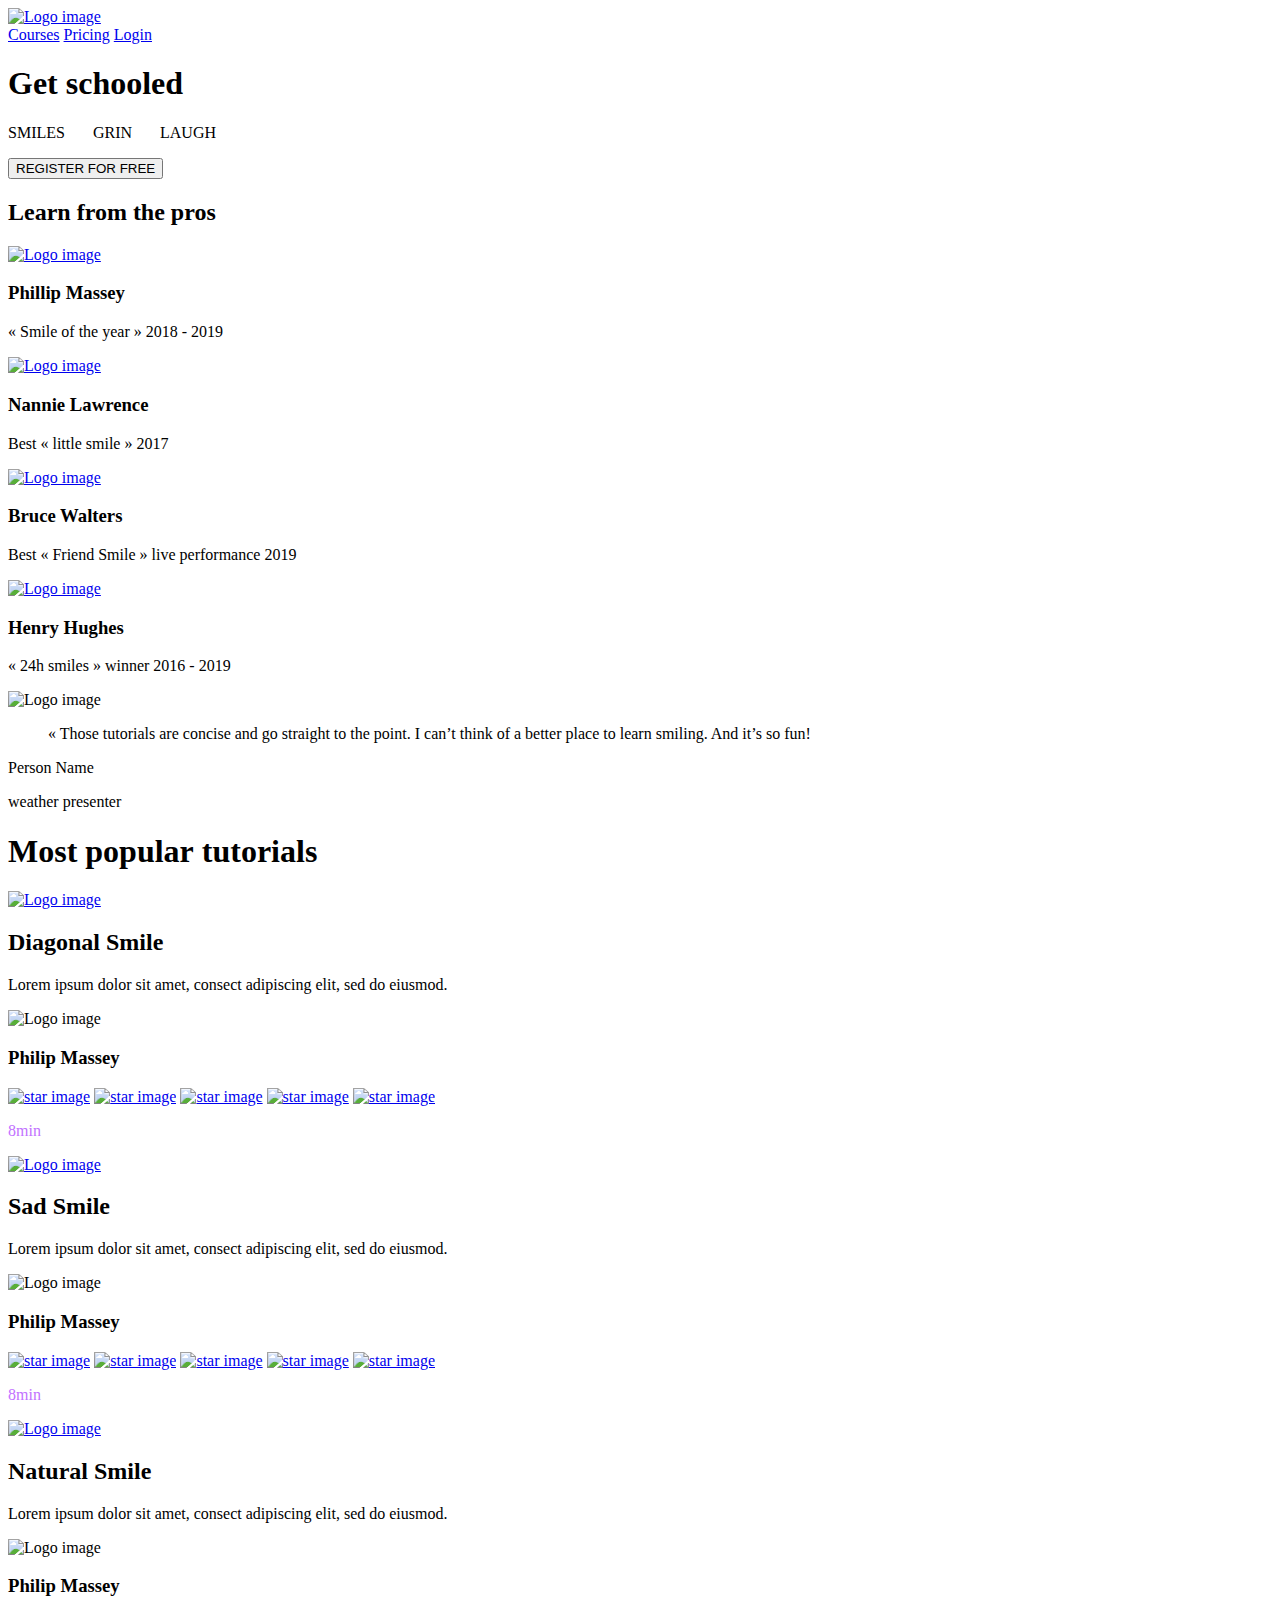
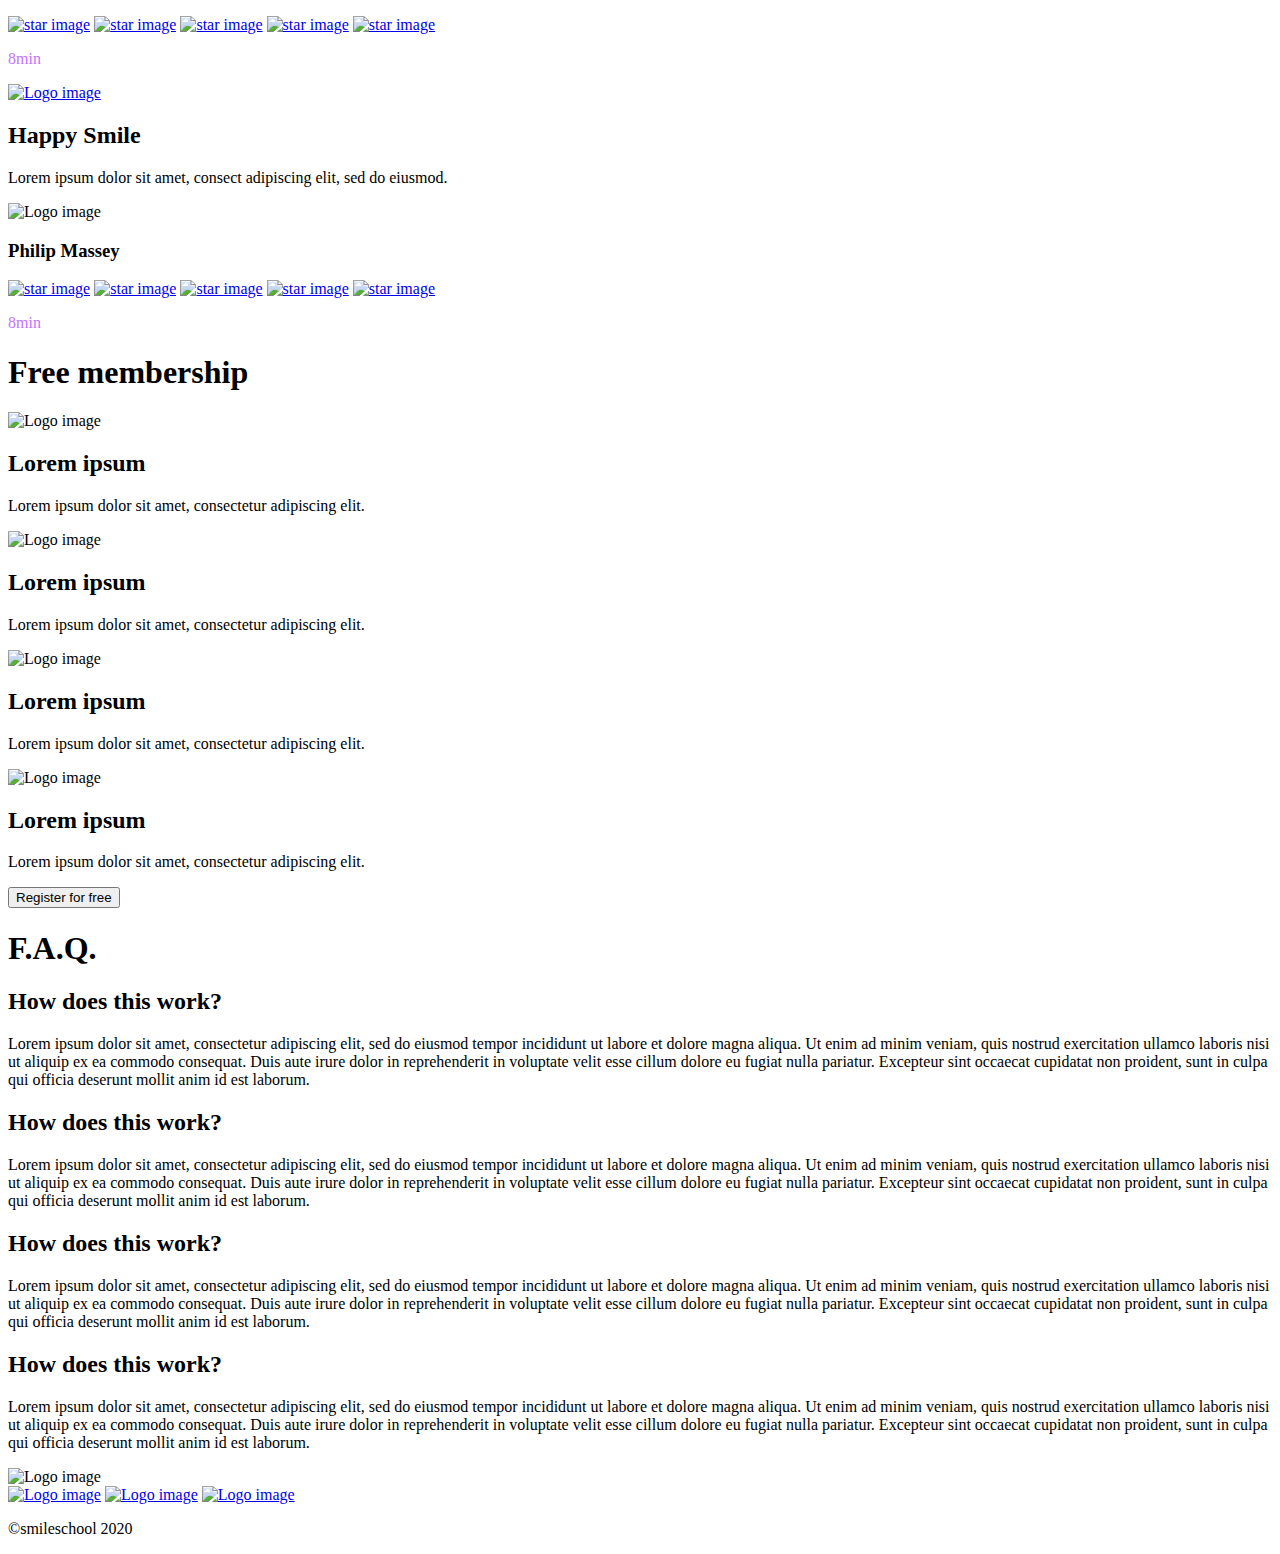
==== css_advanced/index.html @ 34e65c06 "index file for the sculpture for the website" ====
<!DOCTYPE html>
<html>
    <head>
        <link rel="stylesheet" href="styles.css">
    </head>
    <body>
        <div class="imageback">
            <header>
                <div class="headerdiv">
                    <a href="https://www.google.com/"><img src="../css_advanced/logo.png" alt="Logo image" width="300px" height="100px"></a>
                    <div class="headermenu">
                        <a class="headermenuitems" href="https://www.google.com/">Courses</a>
                        <a class="headermenuitems" href="https://www.google.com/">Pricing</a>
                        <a class="headermenuitems" href="https://www.google.com/">Login</a>
                    </div>
                </div>
            </header>
            <main>
                <section class="firstsection">
                    <div class="presentsectiondiv">
                        <h1 class="principaltext">Get schooled</h1>
                        <p class="wordsprincipal">SMILES&nbsp;&nbsp;&nbsp;&nbsp;&nbsp;&nbsp; GRIN&nbsp;&nbsp;&nbsp;&nbsp;&nbsp;&nbsp; LAUGH</p>
                        <button class="registrerbutton">REGISTER FOR FREE</button>
                    </div>
                    <div class="authordiv">
                        <h2 class="sectitle"><strong class="sectitlep">Learn </strong><strong class="sectitletext">from the pros</strong></h2>
                        <div class="authorbox">
                            <div class="authoritem">
                                <a href="https://www.google.com/"><img class='imgRedonda' src="https://img.freepik.com/free-vector/thank-you-lettering_1262-7412.jpg?w=740&t=st=1679335728~exp=1679336328~hmac=2365d4481f0fc7487fefb33d134b2d1ef09700841602d44389084f1da45c3a0d" alt="Logo image" width="100px"></a>
                                <h3 class="authorname">Phillip Massey</h3>
                                <p class="authortext">« Smile of the year » 2018 - 2019</p>
                            </div>
                            <div class="authoritem">
                                <a href="https://www.google.com/"><img class='imgRedonda' src="https://img.freepik.com/free-vector/thank-you-lettering_1262-7412.jpg?w=740&t=st=1679335728~exp=1679336328~hmac=2365d4481f0fc7487fefb33d134b2d1ef09700841602d44389084f1da45c3a0d" alt="Logo image" width="100px"></a>
                                <h3 class="authorname">Nannie Lawrence</h3>
                                <p class="authortext">Best « little smile » 2017</p>
                            </div>
                            <div class="authoritem">
                                <a href="https://www.google.com/"><img class='imgRedonda' src="https://img.freepik.com/free-vector/thank-you-lettering_1262-7412.jpg?w=740&t=st=1679335728~exp=1679336328~hmac=2365d4481f0fc7487fefb33d134b2d1ef09700841602d44389084f1da45c3a0d" alt="Logo image" width="100px"></a>
                                <h3 class="authorname">Bruce Walters</h3>
                                <p class="authortext">Best « Friend Smile » live performance 2019</p>
                            </div>
                            <div class="authoritem">
                                <a href="https://www.google.com/"><img class='imgRedonda' src="https://img.freepik.com/free-vector/thank-you-lettering_1262-7412.jpg?w=740&t=st=1679335728~exp=1679336328~hmac=2365d4481f0fc7487fefb33d134b2d1ef09700841602d44389084f1da45c3a0d" alt="Logo image" width="100px"></a>
                                <h3 class="authorname">Henry Hughes</h3>
                                <p class="authortext">« 24h smiles » winner 2016 - 2019</p>
                            </div>
                        </div>
                    </div>
                </section>
        </div>
            <section class="quotesection">
                <div class="divquote">
                    <img class="imgRedonda" src="https://img.freepik.com/free-vector/thank-you-lettering_1262-7412.jpg?w=740&t=st=1679335728~exp=1679336328~hmac=2365d4481f0fc7487fefb33d134b2d1ef09700841602d44389084f1da45c3a0d" alt="Logo image" width="100px">
                    <div class="quotetext">
                        <blockquote class="parquote">« Those tutorials are concise and go straight to the point. I can’t think of a better place to learn smiling. And it’s so fun!</blockquote>
                        <p class="subtitlequote">Person Name</p>
                        <p class="namequote">weather presenter</p>
                    </div>
                </div>
            </section>
            <section>
                <div class="videosection">
                    <h1 class="titlevideosection">Most<strong class="videosectioncolor">&nbsp;popular&nbsp;</strong>tutorials</h1>
                    <div class="videosectionpoints">
                        <div class="videosectionuniqpoints">
                            <div class="containervideoimage">
                                <a href="https://www.google.com/"><img class="videoimage" src="play.png" alt="Logo image"></a>
                            </div><h2 class="titlevideouniqpoints">Diagonal Smile</h2>
                            <p class="textvideouniqpoints">Lorem ipsum dolor sit amet, consect adipiscing elit, sed do eiusmod.</p>
                            <div class="videoauthorsec">
                                <img class="authorvideosectionimage" src="https://img.freepik.com/free-vector/thank-you-lettering_1262-7412.jpg?w=740&t=st=1679335728~exp=1679336328~hmac=2365d4481f0fc7487fefb33d134b2d1ef09700841602d44389084f1da45c3a0d" alt="Logo image">
                                <h3 class="authornamevideosec">Philip Massey</h3>
                            </div>
                            <div class="valuevideosec">
                                <div>
                                    <a href="https://www.google.com/"><img class="stars" src="./star.png" alt="star image"></a>
                                    <a href="https://www.google.com/"><img class="stars" src="./star.png" alt="star image"></a>
                                    <a href="https://www.google.com/"><img class="stars" src="./star.png" alt="star image"></a>
                                    <a href="https://www.google.com/"><img class="stars" src="./star.png" alt="star image"></a>
                                    <a href="https://www.google.com/"><img class="stars" src="./starout.png" alt="star image"></a>
                                    </div>
                                <p class="stars" style="color: #C271FF;">8min</p>
                            </div>
                        </div>
                        <div class="videosectionuniqpoints">
                            <div class="containervideoimage">
                                <a href="https://www.google.com/"><img class="videoimage" src="play.png" alt="Logo image"></a>
                            </div><h2 class="titlevideouniqpoints">Sad Smile</h2>
                            <p class="textvideouniqpoints">Lorem ipsum dolor sit amet, consect adipiscing elit, sed do eiusmod.</p>
                            <div class="videoauthorsec">
                                <img class="authorvideosectionimage" src="https://img.freepik.com/free-vector/thank-you-lettering_1262-7412.jpg?w=740&t=st=1679335728~exp=1679336328~hmac=2365d4481f0fc7487fefb33d134b2d1ef09700841602d44389084f1da45c3a0d" alt="Logo image">
                                <h3 class="authornamevideosec">Philip Massey</h3>
                            </div>
                            <div class="valuevideosec">
                                <div>
                                    <a href="https://www.google.com/"><img class="stars" src="./star.png" alt="star image"></a>
                                    <a href="https://www.google.com/"><img class="stars" src="./star.png" alt="star image"></a>
                                    <a href="https://www.google.com/"><img class="stars" src="./star.png" alt="star image"></a>
                                    <a href="https://www.google.com/"><img class="stars" src="./star.png" alt="star image"></a>
                                    <a href="https://www.google.com/"><img class="stars" src="./starout.png" alt="star image"></a>
                                </div>
                                <p class="stars" style="color: #C271FF;">8min</p>
                            </div>
                        </div>
                        <div class="videosectionuniqpoints">
                            <div class="containervideoimage">
                                <a href="https://www.google.com/"><img class="videoimage" src="play.png" alt="Logo image"></a>
                            </div><h2 class="titlevideouniqpoints">Natural Smile</h2>
                            <p class="textvideouniqpoints">Lorem ipsum dolor sit amet, consect adipiscing elit, sed do eiusmod.</p>
                            <div class="videoauthorsec">
                                <img class="authorvideosectionimage" src="https://img.freepik.com/free-vector/thank-you-lettering_1262-7412.jpg?w=740&t=st=1679335728~exp=1679336328~hmac=2365d4481f0fc7487fefb33d134b2d1ef09700841602d44389084f1da45c3a0d" alt="Logo image">
                                <h3 class="authornamevideosec">Philip Massey</h3>
                            </div>
                            <div class="valuevideosec">
                                <div>
                                    <a href="https://www.google.com/"><img class="stars" src="./star.png" alt="star image"></a>
                                    <a href="https://www.google.com/"><img class="stars" src="./star.png" alt="star image"></a>
                                    <a href="https://www.google.com/"><img class="stars" src="./star.png" alt="star image"></a>
                                    <a href="https://www.google.com/"><img class="stars" src="./star.png" alt="star image"></a>
                                    <a href="https://www.google.com/"><img class="stars" src="./starout.png" alt="star image"></a>
                                </div>
                                <p class="stars" style="color: #C271FF;">8min</p>
                            </div>
                        </div>
                        <div class="videosectionuniqpoints">
                            <div class="containervideoimage">
                                <a href="https://www.google.com/"><img class="videoimage" src="play.png" alt="Logo image"></a>
                            </div>
                            <h2 class="titlevideouniqpoints">Happy Smile</h2>
                            <p class="textvideouniqpoints">Lorem ipsum dolor sit amet, consect adipiscing elit, sed do eiusmod.</p>
                            <div class="videoauthorsec">
                                <img class="authorvideosectionimage" src="https://img.freepik.com/free-vector/thank-you-lettering_1262-7412.jpg?w=740&t=st=1679335728~exp=1679336328~hmac=2365d4481f0fc7487fefb33d134b2d1ef09700841602d44389084f1da45c3a0d" alt="Logo image">
                                <h3 class="authornamevideosec">Philip Massey</h3>
                            </div>
                            <div class="valuevideosec">
                                <div>
                                    <a href="https://www.google.com/"><img class="stars" src="./star.png" alt="star image"></a>
                                    <a href="https://www.google.com/"><img class="stars" src="./star.png" alt="star image"></a>
                                    <a href="https://www.google.com/"><img class="stars" src="./star.png" alt="star image"></a>
                                    <a href="https://www.google.com/"><img class="stars" src="./star.png" alt="star image"></a>
                                    <a href="https://www.google.com/"><img class="stars" src="./starout.png" alt="star image"></a>
                                </div>
                                <p class="stars" style="color: #C271FF;">8min</p>
                            </div>
                        </div>
                    </div>
                </div>
            </section>
            <section class="membershipsection">
                <h1 class="titlemember"><strong class="titlememberpro">Free&nbsp;</strong>membership</h1>
                <div class="membershipoptions">
                    <div class="divface">
                        <img class="faceimage" src="face.png" alt="Logo image">
                        <h2 class="titleface">Lorem ipsum</h2>
                        <p class="textface">Lorem ipsum dolor sit amet, consectetur adipiscing elit.</p>
                    </div>
                    <div class="divface">
                        <img class="faceimage" src="face.png" alt="Logo image">
                        <h2 class="titleface">Lorem ipsum</h2>
                        <p class="textface">Lorem ipsum dolor sit amet, consectetur adipiscing elit.</p>
                    </div>
                    <div class="divface">
                        <img class="faceimage" src="face.png" alt="Logo image">
                        <h2 class="titleface">Lorem ipsum</h2>
                        <p class="textface">Lorem ipsum dolor sit amet, consectetur adipiscing elit.</p>
                    </div>
                    <div class="divface">
                        <img class="faceimage" src="face.png" alt="Logo image">
                        <h2 class="titleface">Lorem ipsum</h2>
                        <p class="textface">Lorem ipsum dolor sit amet, consectetur adipiscing elit.</p>
                    </div>
                </div>
                <div class="divbuttonmembership">
                    <button class="buttonmembership">Register for free</button>
                </div>
            </section>
            <section class="faqsection">
                <h1 class="titlefaq">F.A.Q.</h1>
                <div class="subfaqsection">
                    <div class="twofaqsec">
                        <div>
                            <h2 class="titlefaqquestion">How does this work?</h2>
                            <p class="textfaqquestion">Lorem ipsum dolor sit amet, consectetur adipiscing elit, sed do eiusmod tempor incididunt ut labore et dolore magna aliqua. Ut enim ad minim veniam, quis nostrud exercitation ullamco laboris nisi ut aliquip ex ea commodo consequat. Duis aute irure dolor in reprehenderit in voluptate velit esse cillum dolore eu fugiat nulla pariatur. Excepteur sint occaecat cupidatat non proident, sunt in culpa qui officia deserunt mollit anim id est laborum.</p>
                        </div>
                        <div>
                            <h2 class="titlefaqquestion">How does this work?</h2>
                            <p class="textfaqquestion">Lorem ipsum dolor sit amet, consectetur adipiscing elit, sed do eiusmod tempor incididunt ut labore et dolore magna aliqua. Ut enim ad minim veniam, quis nostrud exercitation ullamco laboris nisi ut aliquip ex ea commodo consequat. Duis aute irure dolor in reprehenderit in voluptate velit esse cillum dolore eu fugiat nulla pariatur. Excepteur sint occaecat cupidatat non proident, sunt in culpa qui officia deserunt mollit anim id est laborum.</p>
                        </div>
                    </div>
                    <div class="twofaqsec">
                        <div>
                            <h2 class="titlefaqquestion">How does this work?</h2>
                            <p class="textfaqquestion">Lorem ipsum dolor sit amet, consectetur adipiscing elit, sed do eiusmod tempor incididunt ut labore et dolore magna aliqua. Ut enim ad minim veniam, quis nostrud exercitation ullamco laboris nisi ut aliquip ex ea commodo consequat. Duis aute irure dolor in reprehenderit in voluptate velit esse cillum dolore eu fugiat nulla pariatur. Excepteur sint occaecat cupidatat non proident, sunt in culpa qui officia deserunt mollit anim id est laborum.</p>
                        </div>
                        <div>
                            <h2 class="titlefaqquestion">How does this work?</h2>
                            <p class="textfaqquestion">Lorem ipsum dolor sit amet, consectetur adipiscing elit, sed do eiusmod tempor incididunt ut labore et dolore magna aliqua. Ut enim ad minim veniam, quis nostrud exercitation ullamco laboris nisi ut aliquip ex ea commodo consequat. Duis aute irure dolor in reprehenderit in voluptate velit esse cillum dolore eu fugiat nulla pariatur. Excepteur sint occaecat cupidatat non proident, sunt in culpa qui officia deserunt mollit anim id est laborum.</p>
                        </div>
                    </div>
                </div>
            </section>
        </main>
        <footer>
            <div>
                <div class="imagesfooter">
                    <div>
                        <img class="logofooter" src="logo.png" alt="Logo image">
                    </div>
                    <div class="mediadivfooter">
                        <a href="https://www.google.com/"><img class="mediafooter" src="facebook.png" alt="Logo image"></a>
                        <a href="https://www.google.com/"><img class="mediafooter" src="twiter.png" alt="Logo image"></a>
                        <a href="https://www.google.com/"><img class="mediafooter" src="instagram.png" alt="Logo image"></a>
                    </div>
                </div>
                <p class="textfooter">©smileschool 2020</p>
            </div>
        </footer>
    </body>
</html>
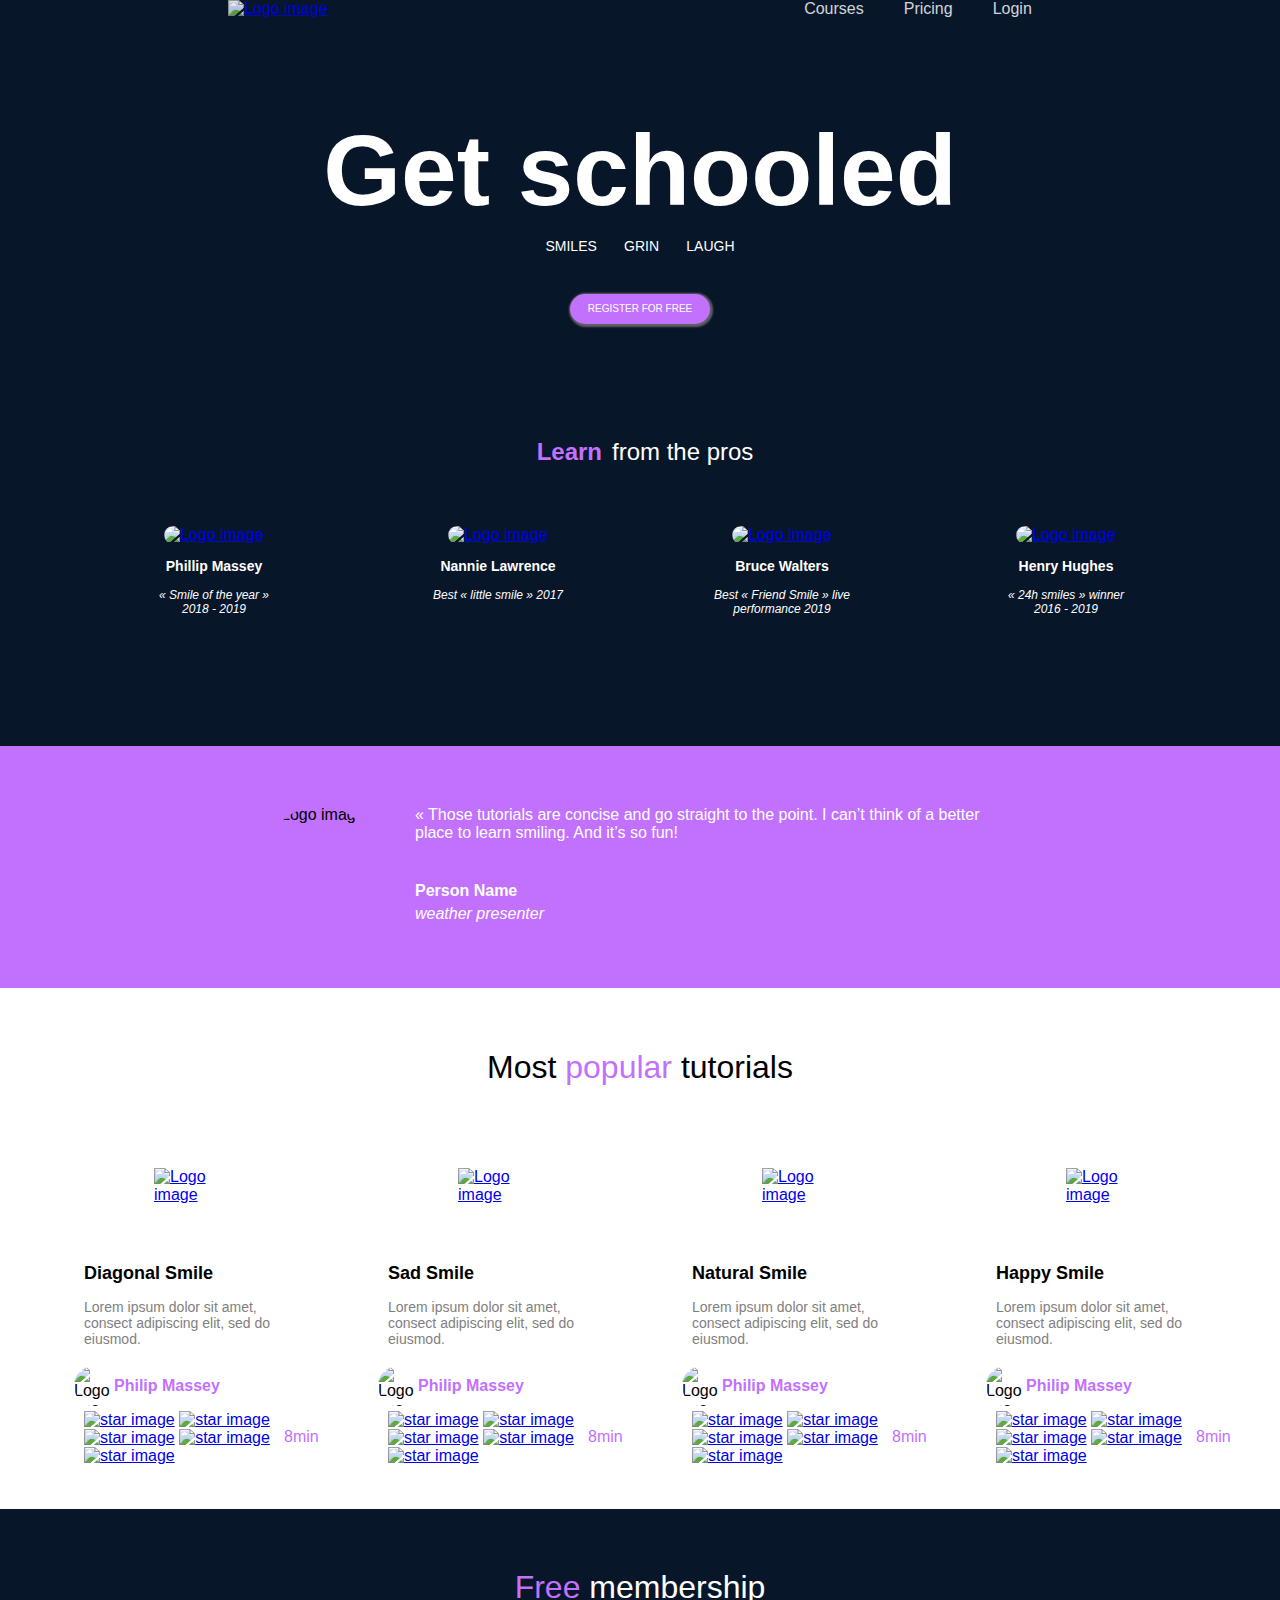
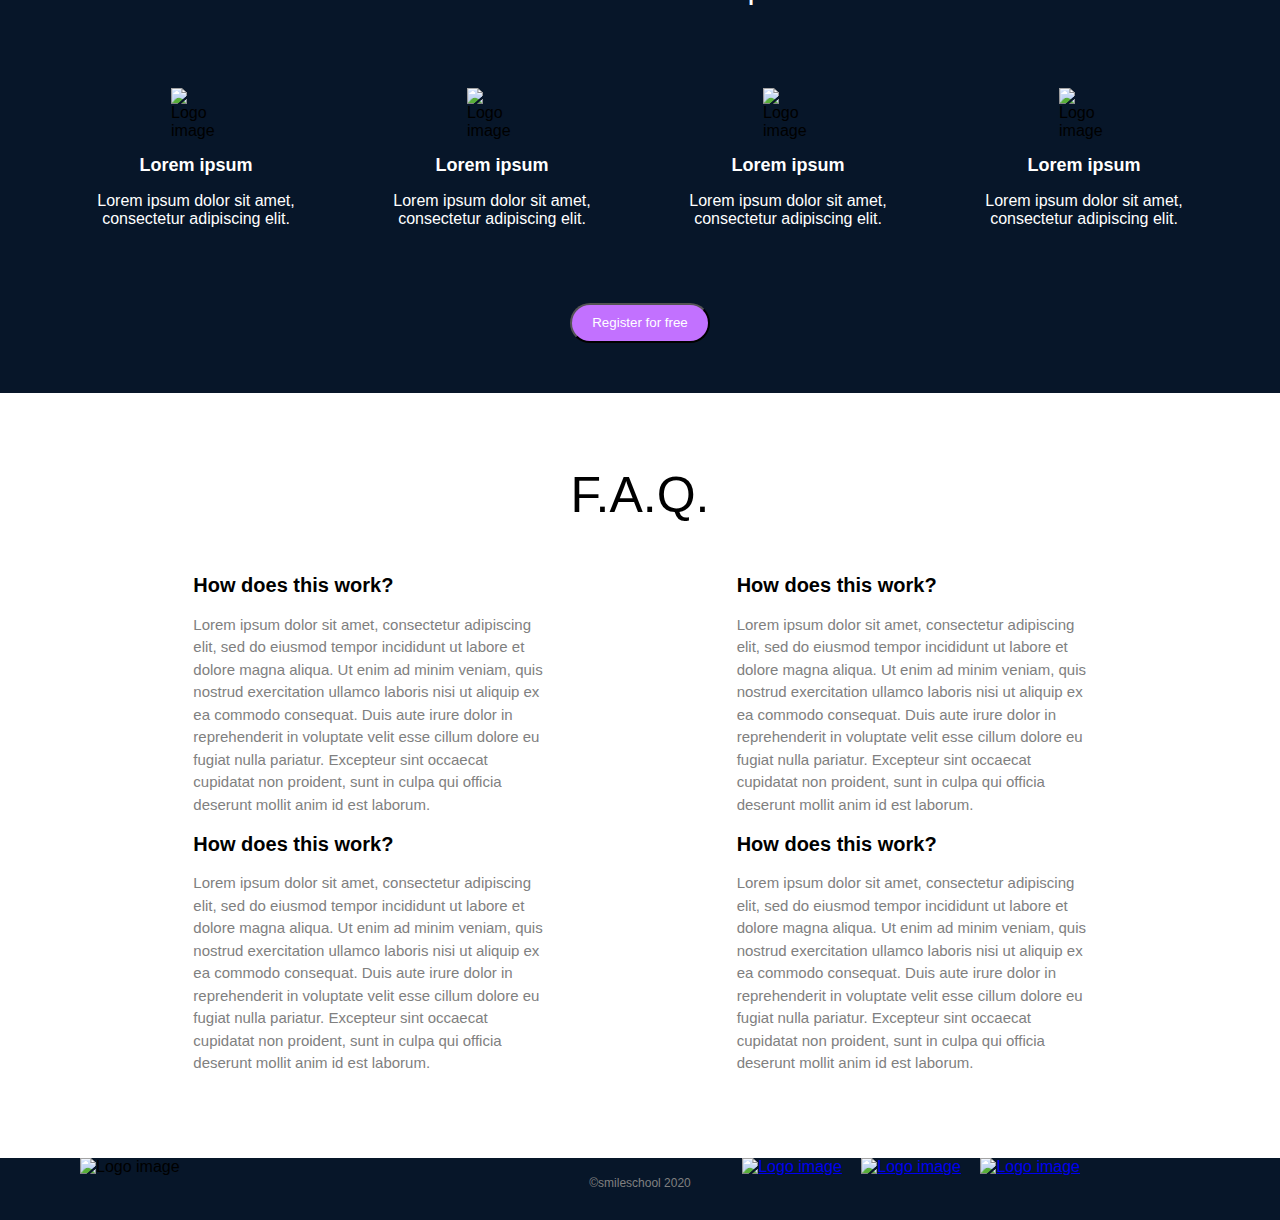
==== commit f6f3032d: "Done" ====
--- a/css_advanced/index.html
+++ b/css_advanced/index.html
@@ -26,22 +26,22 @@
                         <h2 class="sectitle"><strong class="sectitlep">Learn </strong><strong class="sectitletext">from the pros</strong></h2>
                         <div class="authorbox">
                             <div class="authoritem">
-                                <a href="https://www.google.com/"><img class='imgRedonda' src="https://img.freepik.com/free-vector/thank-you-lettering_1262-7412.jpg?w=740&t=st=1679335728~exp=1679336328~hmac=2365d4481f0fc7487fefb33d134b2d1ef09700841602d44389084f1da45c3a0d" alt="Logo image" width="100px"></a>
+                                <a href="https://www.google.com/"><img class='imgRedonda' src="https://media.istockphoto.com/id/1371547852/photo/hello-and-welcome-written-white-lightbox-sitting-on-blue-background.jpg?s=612x612&w=0&k=20&c=yHoWPj8ku6gylmAngW2QSgHY-gNaaO5baG-ozYWZq1c=" alt="Logo image" width="100px"></a>
                                 <h3 class="authorname">Phillip Massey</h3>
                                 <p class="authortext">« Smile of the year » 2018 - 2019</p>
                             </div>
                             <div class="authoritem">
-                                <a href="https://www.google.com/"><img class='imgRedonda' src="https://img.freepik.com/free-vector/thank-you-lettering_1262-7412.jpg?w=740&t=st=1679335728~exp=1679336328~hmac=2365d4481f0fc7487fefb33d134b2d1ef09700841602d44389084f1da45c3a0d" alt="Logo image" width="100px"></a>
+                                <a href="https://www.google.com/"><img class='imgRedonda' src="https://media.istockphoto.com/id/1371547852/photo/hello-and-welcome-written-white-lightbox-sitting-on-blue-background.jpg?s=612x612&w=0&k=20&c=yHoWPj8ku6gylmAngW2QSgHY-gNaaO5baG-ozYWZq1c=" alt="Logo image" width="100px"></a>
                                 <h3 class="authorname">Nannie Lawrence</h3>
                                 <p class="authortext">Best « little smile » 2017</p>
                             </div>
                             <div class="authoritem">
-                                <a href="https://www.google.com/"><img class='imgRedonda' src="https://img.freepik.com/free-vector/thank-you-lettering_1262-7412.jpg?w=740&t=st=1679335728~exp=1679336328~hmac=2365d4481f0fc7487fefb33d134b2d1ef09700841602d44389084f1da45c3a0d" alt="Logo image" width="100px"></a>
+                                <a href="https://www.google.com/"><img class='imgRedonda' src="https://media.istockphoto.com/id/1371547852/photo/hello-and-welcome-written-white-lightbox-sitting-on-blue-background.jpg?s=612x612&w=0&k=20&c=yHoWPj8ku6gylmAngW2QSgHY-gNaaO5baG-ozYWZq1c=" alt="Logo image" width="100px"></a>
                                 <h3 class="authorname">Bruce Walters</h3>
                                 <p class="authortext">Best « Friend Smile » live performance 2019</p>
                             </div>
                             <div class="authoritem">
-                                <a href="https://www.google.com/"><img class='imgRedonda' src="https://img.freepik.com/free-vector/thank-you-lettering_1262-7412.jpg?w=740&t=st=1679335728~exp=1679336328~hmac=2365d4481f0fc7487fefb33d134b2d1ef09700841602d44389084f1da45c3a0d" alt="Logo image" width="100px"></a>
+                                <a href="https://www.google.com/"><img class='imgRedonda' src="https://media.istockphoto.com/id/1371547852/photo/hello-and-welcome-written-white-lightbox-sitting-on-blue-background.jpg?s=612x612&w=0&k=20&c=yHoWPj8ku6gylmAngW2QSgHY-gNaaO5baG-ozYWZq1c=" alt="Logo image" width="100px"></a>
                                 <h3 class="authorname">Henry Hughes</h3>
                                 <p class="authortext">« 24h smiles » winner 2016 - 2019</p>
                             </div>
@@ -51,7 +51,7 @@
         </div>
             <section class="quotesection">
                 <div class="divquote">
-                    <img class="imgRedonda" src="https://img.freepik.com/free-vector/thank-you-lettering_1262-7412.jpg?w=740&t=st=1679335728~exp=1679336328~hmac=2365d4481f0fc7487fefb33d134b2d1ef09700841602d44389084f1da45c3a0d" alt="Logo image" width="100px">
+                    <img class="imgRedonda" src="https://media.istockphoto.com/id/1371547852/photo/hello-and-welcome-written-white-lightbox-sitting-on-blue-background.jpg?s=612x612&w=0&k=20&c=yHoWPj8ku6gylmAngW2QSgHY-gNaaO5baG-ozYWZq1c=" alt="Logo image" width="100px">
                     <div class="quotetext">
                         <blockquote class="parquote">« Those tutorials are concise and go straight to the point. I can’t think of a better place to learn smiling. And it’s so fun!</blockquote>
                         <p class="subtitlequote">Person Name</p>
@@ -69,7 +69,7 @@
                             </div><h2 class="titlevideouniqpoints">Diagonal Smile</h2>
                             <p class="textvideouniqpoints">Lorem ipsum dolor sit amet, consect adipiscing elit, sed do eiusmod.</p>
                             <div class="videoauthorsec">
-                                <img class="authorvideosectionimage" src="https://img.freepik.com/free-vector/thank-you-lettering_1262-7412.jpg?w=740&t=st=1679335728~exp=1679336328~hmac=2365d4481f0fc7487fefb33d134b2d1ef09700841602d44389084f1da45c3a0d" alt="Logo image">
+                                <img class="authorvideosectionimage" src="https://media.istockphoto.com/id/1371547852/photo/hello-and-welcome-written-white-lightbox-sitting-on-blue-background.jpg?s=612x612&w=0&k=20&c=yHoWPj8ku6gylmAngW2QSgHY-gNaaO5baG-ozYWZq1c=" alt="Logo image">
                                 <h3 class="authornamevideosec">Philip Massey</h3>
                             </div>
                             <div class="valuevideosec">
@@ -89,7 +89,7 @@
                             </div><h2 class="titlevideouniqpoints">Sad Smile</h2>
                             <p class="textvideouniqpoints">Lorem ipsum dolor sit amet, consect adipiscing elit, sed do eiusmod.</p>
                             <div class="videoauthorsec">
-                                <img class="authorvideosectionimage" src="https://img.freepik.com/free-vector/thank-you-lettering_1262-7412.jpg?w=740&t=st=1679335728~exp=1679336328~hmac=2365d4481f0fc7487fefb33d134b2d1ef09700841602d44389084f1da45c3a0d" alt="Logo image">
+                                <img class="authorvideosectionimage" src="https://media.istockphoto.com/id/1371547852/photo/hello-and-welcome-written-white-lightbox-sitting-on-blue-background.jpg?s=612x612&w=0&k=20&c=yHoWPj8ku6gylmAngW2QSgHY-gNaaO5baG-ozYWZq1c=" alt="Logo image">
                                 <h3 class="authornamevideosec">Philip Massey</h3>
                             </div>
                             <div class="valuevideosec">
@@ -109,7 +109,7 @@
                             </div><h2 class="titlevideouniqpoints">Natural Smile</h2>
                             <p class="textvideouniqpoints">Lorem ipsum dolor sit amet, consect adipiscing elit, sed do eiusmod.</p>
                             <div class="videoauthorsec">
-                                <img class="authorvideosectionimage" src="https://img.freepik.com/free-vector/thank-you-lettering_1262-7412.jpg?w=740&t=st=1679335728~exp=1679336328~hmac=2365d4481f0fc7487fefb33d134b2d1ef09700841602d44389084f1da45c3a0d" alt="Logo image">
+                                <img class="authorvideosectionimage" src="https://media.istockphoto.com/id/1371547852/photo/hello-and-welcome-written-white-lightbox-sitting-on-blue-background.jpg?s=612x612&w=0&k=20&c=yHoWPj8ku6gylmAngW2QSgHY-gNaaO5baG-ozYWZq1c=" alt="Logo image">
                                 <h3 class="authornamevideosec">Philip Massey</h3>
                             </div>
                             <div class="valuevideosec">
@@ -130,7 +130,7 @@
                             <h2 class="titlevideouniqpoints">Happy Smile</h2>
                             <p class="textvideouniqpoints">Lorem ipsum dolor sit amet, consect adipiscing elit, sed do eiusmod.</p>
                             <div class="videoauthorsec">
-                                <img class="authorvideosectionimage" src="https://img.freepik.com/free-vector/thank-you-lettering_1262-7412.jpg?w=740&t=st=1679335728~exp=1679336328~hmac=2365d4481f0fc7487fefb33d134b2d1ef09700841602d44389084f1da45c3a0d" alt="Logo image">
+                                <img class="authorvideosectionimage" src="https://media.istockphoto.com/id/1371547852/photo/hello-and-welcome-written-white-lightbox-sitting-on-blue-background.jpg?s=612x612&w=0&k=20&c=yHoWPj8ku6gylmAngW2QSgHY-gNaaO5baG-ozYWZq1c=" alt="Logo image">
                                 <h3 class="authornamevideosec">Philip Massey</h3>
                             </div>
                             <div class="valuevideosec">
--- a/css_advanced/styles.css
+++ b/css_advanced/styles.css
@@ -0,0 +1,386 @@
+body {
+    margin: 0px;
+    font-family: 'Trebuchet MS', 'Lucida Sans Unicode', 'Lucida Grande', 'Lucida Sans', Arial, sans-serif;
+}
+
+
+/* Header sec */
+
+.headerdiv {
+    background-color: transparent;
+    opacity: 90%;
+    display: flex;
+    justify-content: space-around;
+}
+
+.headermenu {
+    background-color: transparent;
+    opacity: 90%;
+    display: flex;
+    align-items: center;
+}
+
+.headermenuitems {
+    padding: 0px 20px;
+    text-decoration: none;
+    color: white;
+}
+
+.imageback {
+    background: url(Background.png);
+    background-size: cover;
+    background-position: center center;
+    background-repeat: no-repeat;
+    background-color: #071629;
+}
+
+/* Presentation sec, title and register*/
+
+.firstsection {
+    background-image: linear-gradient(to top, #071629, transparent);
+}
+
+.presentsectiondiv {
+    height: 400px;
+    width: 100%;
+    display: flex;
+    justify-content: center;
+    flex-direction: column;
+    align-items: center;
+}
+
+.principaltext {
+    font-size: 100px;
+    margin: 0px;
+    color: white;
+}
+
+.registrerbutton {
+    font-size: 10px;
+    border-radius: 20px;
+    border-color: transparent;
+    box-shadow: 1px 1px 2px 2px rgb(98, 97, 97);
+    width: 140px;
+    height: 30px;
+    background-color: #C271FF;
+    color: white;
+}
+
+.wordsprincipal {
+    padding: 10px 0px 40px 0px;
+    color: white;
+    margin: 0px;
+    font-size: 14px;
+}
+
+
+/*Presentation sec, Authors*/
+
+.sectitle {
+    display: flex;
+    text-indent: 10px;
+    justify-content: center;
+    color: white;
+}
+
+.sectitlep {
+    color: #C271FF;
+}
+
+.sectitletext {
+    font-weight: 100;
+}
+
+.authordiv {
+    display: flex;
+    justify-content: center;
+    flex-direction: column;
+}
+
+
+.authorbox {
+    display: flex;
+    justify-content: space-evenly;
+    
+}
+
+.authoritem {
+    height:220px;
+    width: 140px;
+    padding: 40px 0px 0px 0px;
+    display: flex;
+    flex-direction: column;
+    align-items: center;
+}
+
+.authorname {
+    font-size: 14px;
+    font-weight: 2200;
+    color: white;
+}
+
+.imgRedonda {
+    width:110px;
+    height:110px;
+    border-radius:55px;
+}
+
+.authortext {
+    font-style: italic;
+    font-size: 12px;
+    text-align: center;
+    margin: 0px;
+    color: white;
+}
+
+
+/*Quote*/
+
+
+.quotesection {
+    background-color: #C271FF;
+    padding: 60px 0px;
+}
+
+.divquote {
+    display: flex;
+    justify-content: center;
+}
+
+.quotetext {
+    color: white;
+    padding-left: 40px;
+    width: 600px;
+}
+
+.parquote {
+    margin: 0px 0px 40px 0px;
+    font-family: 'Gill Sans', 'Gill Sans MT', Calibri, 'Trebuchet MS', sans-serif;
+}
+
+.subtitlequote {
+    font-weight: bold;
+    margin: 0px;
+}
+
+.namequote {
+    margin: 5px 0px;
+    font-style: italic;
+    font-family: 'Gill Sans', 'Gill Sans MT', Calibri, 'Trebuchet MS', sans-serif;
+}
+
+/*Vids*/
+
+.videosection {
+    background-color: white;
+}
+
+.titlevideosection {
+    padding: 40px 0px;
+    font-weight: 100;
+    display: flex;
+    justify-content: center;
+}
+
+.videosectioncolor {
+    color: #C271FF;
+}
+
+.videosectionpoints {
+    display: flex;
+    justify-content: space-evenly;
+}
+
+.videoimage {
+    width: 60px;
+    height: 60px;
+    padding: 20px 90px 20px 90px;
+    
+}
+
+.videosectionuniqpoints {
+    width: 240px;
+    height: 340px;
+}
+
+.titlevideouniqpoints {
+    font-size: 18px;
+    margin-left: 20px;
+}
+
+.textvideouniqpoints {
+    font-family: 'Gill Sans', 'Gill Sans MT', Calibri, 'Trebuchet MS', sans-serif;
+    color: gray;
+    font-size: 14px;
+    margin-left: 20px;
+}
+
+.authorvideosectionimage {
+    width: 40px;
+    height: 40px;
+    border-radius: 25px;
+    margin-left: 10px;
+}
+
+.videoauthorsec {
+    display: flex;
+    align-items: center;
+}
+
+.authornamevideosec {
+    color: #C271FF;
+    font-size: 16px;
+}
+
+.valuevideosec {
+    display: flex;
+    justify-content: space-between;
+    align-items: center;
+    margin-left: 20px;
+}
+
+.stars {
+    width: 20px;
+    height: 20px;
+}
+
+.containervideoimage {
+    width: 240px;
+    height: 100px;
+    background-image: url(https://media.istockphoto.com/id/1371547852/photo/hello-and-welcome-written-white-lightbox-sitting-on-blue-background.jpg?s=612x612&w=0&k=20&c=yHoWPj8ku6gylmAngW2QSgHY-gNaaO5baG-ozYWZq1c=);
+    background-size: cover;
+    background-position: center;
+}
+
+/*Memberships*/
+
+.membershipsection {
+    background-color: #071629;
+}
+
+.titlemember {
+    padding: 60px;
+    color: white;
+    font-weight: 100;
+    display: flex;
+    justify-content: center;
+}
+
+.titlememberpro {
+    color: #C271FF;
+}
+
+.membershipoptions {
+    display: flex;
+    justify-content: space-evenly;
+}
+
+.faceimage {
+    width: 50px;
+    padding: 0px 75px 0px 75px;
+}
+
+.divface {
+    width: 200px;
+    height: 200px;
+}
+
+.titleface {
+    color: white;
+    font-size: 18px;
+    text-align: center;
+}
+
+.textface {
+    color: white;
+    text-align: center;
+    font-family: 'Gill Sans', 'Gill Sans MT', Calibri, 'Trebuchet MS', sans-serif;
+}
+
+.buttonmembership {
+    background-color: #C271FF;
+    color: white;
+    width: 140px;
+    height: 40px;
+    border-radius: 20px;
+}
+
+.divbuttonmembership {
+    padding: 15px 0px 50px 0px;
+    font-weight: 100;
+    display: flex;
+    justify-content: center;
+}
+
+/*FAQ*/
+
+.faqsection {
+    background-color: white;
+}
+
+.titlefaq {
+    text-align: center;
+    font-size: 50px;
+    font-weight: 100;
+    padding-top: 40px;
+    font-family: 'Gill Sans', 'Gill Sans MT', Calibri, 'Trebuchet MS', sans-serif;
+}
+
+.subfaqsection {
+    display: flex;
+    justify-content: space-evenly;
+}
+
+.twofaqsec {
+    height: 600px;
+    width: 350px;
+}
+
+.titlefaqquestion {
+    font-size: 20px;
+    font-family: "Roboto Bold", sans-serif;
+}
+
+.textfaqquestion {
+    color: gray;
+    font-size: 15px;
+    line-height: 1.5;
+    font-family: 'Gill Sans', 'Gill Sans MT', Calibri, 'Trebuchet MS', sans-serif;
+}
+
+/*Footer*/
+
+footer {
+    background-color: #071629;
+}
+
+.imagesfooter {
+    display: flex;
+    flex-direction: row;
+    justify-content: space-between;
+    align-items: center;
+}
+
+.textfooter {
+    color: gray;
+    margin: 0px;
+    text-align: center;
+    padding: 0px 0px 30px 0px;
+    font-size: 12px;
+}
+
+.mediafooter {
+    width: 40px;
+    height: 40px;
+    padding-left: 15px;
+}
+
+.logofooter {
+    width: 300px;
+    height: 150px;
+    margin-left: 80px;
+}
+
+.mediadivfooter {
+    margin-right: 200px;
+}
